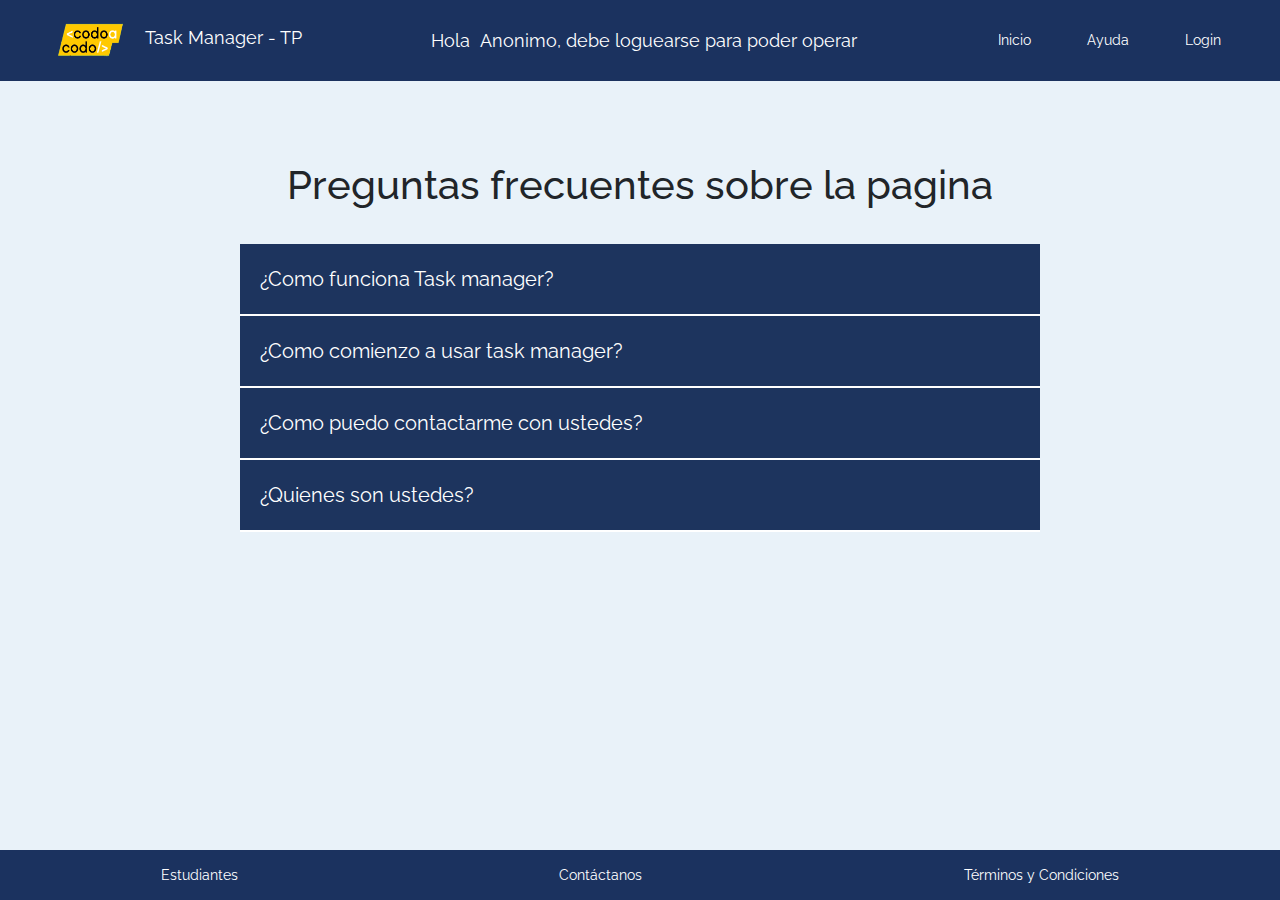
==== ayuda.html @ ba6dc9e6 "Add files via upload" ====
<!DOCTYPE html>
<html lang="en">

<head>
    <meta charset="UTF-8">
    <meta http-equiv="X-UA-Compatible" content="IE=edge">
    <meta name="viewport" content="width=device-width, initial-scale=1.0">

    <!-- Favicon -->
    <link rel="icon" type="image/png" sizes="32x32" href="./imagenes/iconos/favicon-32x32.png">

    <!-- font-awesome -->
    <link href="https://stackpath.bootstrapcdn.com/font-awesome/4.7.0/css/font-awesome.min.css" rel="stylesheet"
        integrity="sha384-wvfXpqpZZVQGK6TAh5PVlGOfQNHSoD2xbE+QkPxCAFlNEevoEH3Sl0sibVcOQVnN" crossorigin="anonymous">
    <script src="https://cdn.jsdelivr.net/npm/bootstrap@5.3.3/dist/js/bootstrap.bundle.min.js"
        integrity="sha384-YvpcrYf0tY3lHB60NNkmXc5s9fDVZLESaAA55NDzOxhy9GkcIdslK1eN7N6jIeHz"
        crossorigin="anonymous"></script>
    <!-- Estilos -->
    <link rel="stylesheet" href="./css/style.css">
    <link rel="stylesheet" href="./css/ayuda.css">
    <!-- Bootstrap CSS -->
    <link rel="stylesheet" href="https://cdn.jsdelivr.net/npm/bootstrap@4.3.1/dist/css/bootstrap.min.css"
        integrity="sha384-ggOyR0iXCbMQv3Xipma34MD+dH/1fQ784/j6cY/iJTQUOhcWr7x9JvoRxT2MZw1T" crossorigin="anonymous">
    <!-- jQuery -->
    <script src="https://ajax.googleapis.com/ajax/libs/jquery/3.5.1/jquery.min.js"></script>
    <script src="https://cdnjs.cloudflare.com/ajax/libs/font-awesome/6.5.2/css/all.min.css"
        data-mutate-approach="sync"></script>
    <link rel="stylesheet" href="https://cdnjs.cloudflare.com/ajax/libs/font-awesome/6.5.2/css/all.min.css">
    <title>Task Manager</title>
</head>

<body onload="mostrarNombre()">
    <header>
        <section>
            <div>
                <nav class="navbar navbar-expand-lg">
                    <div class="container-fluid">
                        <a class="navbar-brand" href="./index.html">
                            <img src="./imagenes/descarga.png" width="90" height="55">
                            <span class="titlePage">Task Manager - TP</span> </a>
                        <div class="titlePage" id="menu">Hola <span id="nombre"></span></div>
                        <div class=" navbar-toggler-right">
                            <div class="navbar-nav me-2">
                                <span><a class="nav-link" href="./index.html">Inicio</a></span>
                                <span><a class="nav-link" href="./ayuda.html">Ayuda</a></span>
                                <span id="sesionEstado"></span>
                            </div>
                        </div>
                    </div>
                </nav>
            </div>
        </section>
    </header>
    <main>

        <div class="contenedor-acordeon">
            <h2>Preguntas frecuentes sobre la pagina</h2>
            <div class="acordeon">
                <input type="radio" name="acordeon" id="btn-acordeon1"
                    class="btn-acordeon">
                <label for="btn-acordeon1">
                    ¿Como funciona Task manager?
                </label>
                <div class="contenido-acordeon">
                    <p>¡Bienvenido/a a nuestra sencilla página web para la
                        gestión de tareas grupales e individuales! Aquí puedes
                        crear tarjetas para informar a tus compañeros de equipo
                        sobre lo que estás trabajando o sobre las tareas que
                        necesitan realizar.</p>
                    <br>
                    <ol>
                        <!--en esta parte nose si poner imagenes o hacer un boton que no haga nada pero sirva como ejemplo -->
                        <li><p> 1) Para empezar, simplemente presiona el botón
                                'Crear Tarea'. <br>
                                <div>
                                    <img class="img"
                                    src="./imagenes/imagen2tp_Mesa de trabajo 1.png"
                                    alt>
                                </div>
                                <br>
                                <!--queria poner mas imagenes pero me falta esa parte de la web que no puedo ver-->
                                Luego podrás ingresar un título y
                                una
                                descripción de la tarea que estás asignando o
                                que
                                necesitas realizar.<br>
                            </p></li>
                        <li><p> 2) En la sección de usuarios, selecciona el
                                nombre
                                del usuario al que le estás asignando la
                                tarea</p></li>
                        <li><p> 3) En la sección de estado, podrás ver el
                                progreso
                                de la tarea: si está completada, en proceso o
                                aún sin asignar en caso de que no hayas
                                seleccionado a nadie.</p></li>
                        <li><p>¡Es así de simple! Comienza a organizar tus
                                tareas de manera eficiente y
                                colaborativa.</p></li>
                    </ol>
                </div>
            </div>
            <div class="acordeon">
                <input type="radio" name="acordeon" id="btn-acordeon2"
                    class="btn-acordeon">
                <label for="btn-acordeon2">
                    ¿Como comienzo a usar task manager?
                </label>
                <div class="contenido-acordeon">
                    <p>Para comenzar a utilizar Task Manager, sigue estos
                        sencillos pasos: </p>
                    <ol>
                        <li>1) Dirígete al menú y selecciona la opción
                            'Login'.</li>
                            <br>
                            <div>
                                <img class="img" src="./imagenes/imagen3tp_Mesa de trabajo 1_Mesa de trabajo 1.png" alt="#">
                            </div>
                            
                        <li>2) En la página de inicio de sesión, haz clic en
                            'Registro'.
                            <br>
                            <div>
                                <img class="img" src="./imagenes/imagen4tp_Mesa de trabajo 1.png" alt="#">
                            </div>
                            <br>
                             Esto te llevará directamente a un
                            formulario de registro.</li>
                            <div>
                                <img class="img" src="./imagenes/imagen5tp_Mesa de trabajo 1.png" alt="">

                            </div>
                        <li>3) Completa el formulario con tus datos y una vez
                            aceptado, regresa a la sección de login.</li>
                        <li>4) Ingresa tu nombre de usuario y contraseña en los
                            campos correspondientes.</li>
                        <li>5) Haz clic en el botón 'Entrar'.</li>
                        <li>6) ¡Listo! Ahora estarás listo/a para crear y
                            gestionar tus tareas.</li>
                    </ol>
                </div>
            </div>
            <div class="acordeon">
                <input type="radio" name="acordeon" id="btn-acordeon3"
                    class="btn-acordeon">
                <label for="btn-acordeon3">
                    ¿Como puedo contactarme con ustedes?
                </label>
                <div class="contenido-acordeon">
                    <p>Si deseas contactarnos por cualquier motivo, sigue estos
                        pasos: </p>
                    <ol>
                        <li>1) Desplázate hacia abajo hasta que encuentres el
                            apartado 'Contáctanos'.</li>
                        <li>2) Haz clic en esta sección y serás dirigido/a a un
                            formulario de contacto.</li>
                        <li>3) Completa el formulario con tu nombre, correo
                            electrónico y la razón por la que deseas
                            contactarnos.</li>
                    </ol>
                    <p>¡Estamos aquí para ayudarte! No dudes en contactarnos si
                        necesitas asistencia adicional o tienes alguna pregunta.
                        ¡Gracias por utilizar Task Manager!</p>
                </div>
            </div>
            <div class="acordeon">
                <input type="radio" name="acordeon" id="btn-acordeon4"
                    class="btn-acordeon">
                <label for="btn-acordeon4">
                    ¿Quienes son ustedes?
                </label>
                <div class="contenido-acordeon">
                    <p>nosotros somos un pequeño grupo de estudiantes
                        aprendiendo a programar. Para conocer más sobre nuestro
                        equipo, visita la sección 'Estudiantes' donde podrás ver
                        quiénes colaboramos en la creación de esta página.

                        ¡Estamos emocionados de tenerte a bordo! Si tienes
                        alguna pregunta o necesitas ayuda, no dudes en
                        contactarnos. ¡Gracias por utilizar Task Manager!</p>
                </div>
            </div>
        </div>

    </main>
    <footer class="footer">
        <a href="./estudiantes.html">Estudiantes</a>
        <a href="./contacto.html">Contáctanos</a>
        <a href="#">Términos y Condiciones</a>
    </footer>
    <!-- Datos de Sesion -->
    <script src="./js/sesiones.js"></script>
    <!-- Datos -->
    <script src="./js/usuarios.js"></script>
    <script>
        $(window).on('load', function () {
            actualizarEstadoSesion();
        });
    </script>
</body>

</html>
---- css/style.css ----
@media (max-width: 359px) {

    /*General*/
    .titlePage {
        display: none;
    }

    .nav-link a{
        display: none;
    }

    .container-2 h2 {
        font-size: 0.8rem;
    }

}

@media (min-width: 360px) and (max-width: 767px) {
    .info-CAC {
        display: flex;
        flex-direction: column;
        /* Cambiar la dirección del flexbox a columna en pantallas pequeñas */
    }

    .logo-cac-contacto {
        width: 70%;
        align-self: center;
        /* Centrar la imagen verticalmente en pantallas pequeñas */
        max-width: 70%;
        /* Reducir el tamaño de la imagen en pantallas pequeñas */
        order: -1;
        /* Cambiar el orden del elemento para que se posicione primero en pantallas pequeñas */
    }

    .datos-intro-cac {
        align-items: center;
        /* Centrar los elementos horizontalmente */
        text-align: center;
        margin: 3%;
    }

    /*General*/
    .titlePage {
        font-size: 10px;
    }

    .nav-link a{
        font-size: 30px;
    }

    .container-2 h2 {
        font-size: 1.2rem;
    }

}

@media (min-width: 768px) and (max-width: 1023px) {
    .info-CAC {
        display: flex;
        flex-direction: column;
        /* Cambiar la dirección del flexbox a columna en pantallas pequeñas */
    }

    .logo-cac-contacto {
        width: 70%;
        align-self: center;
        /* Centrar la imagen verticalmente en pantallas pequeñas */
        max-width: 70%;
        /* Reducir el tamaño de la imagen en pantallas pequeñas */
        order: -1;
        /* Cambiar el orden del elemento para que se posicione primero en pantallas pequeñas */
    }

    .datos-intro-cac {
        align-items: center;
        /* Centrar los elementos horizontalmente */
        text-align: center;
        margin: 3%;
    }
    
    /*General*/
    .titlePage {
        font-size: 10px;
    }

    .nav-link a{
        font-size: 50px;
    }

    .container-2 h2 {
        font-size: 1.6rem;
    }

}

@media (min-width: 1024px) {


    .container-2 h2 {
        font-size: 2rem;
    }

}


* {
    margin: 0;
    padding: 0;
    box-sizing: border-box;
}

:root {
    --bg-color: #e9f2f9;
    --primary-color: #1b325f;
    --secondary-color: #9cc4e4;
    --third-color: #3a89c9;
    --third-bis-color: #f26c4f;
}

/* *{
    font-family: "Roboto", sans-serif !important;
} */


button p {
    color: #fff;
}

a {
    text-decoration: none;
}

span {
    padding: 5px;
    display: inline-block;
}

/* estilo para el body */
body {
    display: flex;
    min-height: 100vh;
    flex-direction: column;
    background-color: var(--bg-color) !important;
    height: 100%;
    width: 100%;
}

html {
    height: 100%;
    width: 100%;
}

.buttonform {
    height: 40px;
    text-align: center;
    background-color: var(--third-color);
    color: #f0f0f0;
    border: 0;
    border-radius: 4px;
    cursor: pointer;
}

.navbar {
    background-color: var(--primary-color) !important;
}

.btn-primary {
    background-color: var(--third-color) !important;
    border: 0px !important;
    margin: 5px;
}

.btn-secondary {
    background-color: var(--third-bis-color) !important;
    border: 0px !important;
}

.card {
    box-sizing: border-box !important;
    padding: 0px !important;
}

/* Estilo para el contenedor */
.container {
    display: flex;
    justify-content: center;
    align-items: center;
    height: 100vh;
}

.centrar {
    margin: 0 auto;
    padding: 0 0.8em;
}

.Nombre {
    font-size: 20px;
    text-align: center;
    font-weight: bold;
}


.NombreWhite {
    font-size: 20px;
    text-align: left;
    color: white;
}

.Texto {
    font-size: 12px;
    text-align: justify;
    padding-bottom: 5%;
}

.TextoMd {
    font-size: 16px;
    text-align: justify;
}

.TextoCard {
    font-size: 12px;
    text-align: justify;
    padding: 12px;
    display: inline-block;
}

.TextoWhiteHeader {
    color: white;
    font-size: 15px;
    text-align: right;
    height: 50% !important;
    padding-right: 6%;
}

.TextoLeft {
    font-size: 12px;
    text-align: left;
}

.Abadged {
    --display: table-cell;
}

.TextMediano {
    font-size: 10px;
}

.fondoTexto {
    background-color: rgba(43, 42, 42, 0.945);
}

.TextoWhite {
    color: white;
    font-size: 13px;
    text-align: justify;
}

.navbar-expand-lg {
    background-color: rgb(65, 64, 64);
    justify-content: right;
}

.bottom {
    background-color: rgb(51, 77, 126);
    justify-content: center;
}

.bg-danger {
    color: white;
}

.bg-info {
    color: white;
}

.bg-secondary {
    color: white;
}

.titlePage {
    font-size: 18px;
    color: white;
}

.navbar a {
    color: white;
    font-size: 14px;
    justify-content: center;
    margin-right: 15px;
    margin-left: 15px;
    white-space: normal
}

.a:hover {
    transform: scale(1.05);
    font-size: 16px;
}

.navbar-brand:hover {
    color: var(--third-bis-color);
}

.nav-link:hover {
    color: var(--third-bis-color)
}

.imgBgHeader {
    filter: brightness(50%);
}

.btnHeader {
    display: inline-block;
    margin-right: 1px;
    font-size: 13px;
    margin-top: 10px;
}

/* Page Estudiantes */
.integrantes {
    text-align: center;
    font-size: medium;
    color: darkcyan;
}

.titulo {
    text-align: center;
    font-size: xx-large;
    color: darkcyan
}

/* Cards -  Estilo para la tarjeta */
.card {
    margin: 1em;
    width: 100%;
    background-color: lightgray;
    border-radius: 5px;
    box-shadow: 0 2px 5px rgba(0, 0, 0, 0.3);
}

/* Estilo para el cuerpo de la tarjeta */
.card-body {
    padding: 20px;
}

/* Estilo para el pie de la tarjeta */
.card-footer {
    text-align: center;
    padding: 10px;
    border-bottom-left-radius: 5px;
    border-bottom-right-radius: 5px;
}

.card:hover {
    transform: scale(1.02) translateZ(0);
    box-shadow: 0 10px 20px rgba(0, 0, 0, .12), 0 4px 8px rgba(0, 0, 0, .06);

    /* Opciones agregadas */
    backface-visibility: hidden;
    -webkit-font-smoothing: subpixel-antialiased;
}

.cardTask {
    border-radius: 16px;
    overflow: hidden;
    box-shadow: 0 5px 18px rgba(0, 0, 0, 0.6);
    cursor: pointer;
    transition: 0.5s;
    max-height: 470px;
    overflow-y: auto;
}

.cardTask:hover {
    --transform: translate(-0.1%, -0.1%);
    --animation: translate 2s linear;
    opacity: 1;
    transform: scale(1.02) translateZ(0);
    box-shadow: 0 10px 20px rgba(0, 0, 0, .12), 0 4px 8px rgba(0, 0, 0, .06);

    /* Opciones agregadas */
    backface-visibility: hidden;
    -webkit-font-smoothing: subpixel-antialiased;
}

.card-header {
    font-size: medium;
    text-align: center;
    font-weight: bold;
}



/* Estilo para el encabezado de la tarjeta 
        .card-header1 {
            text-align: center;
            color: white;
            background-color: red;
            padding: 10px;
            border-top-left-radius: 5px;
            border-top-right-radius: 5px;
        }
*/
.card-text-task {
    margin-bottom: 0;
    /* Esto quita el espacio debajo de cada línea */
}


.border-card {
    border-color: cornflowerblue;
}

.cardModal {
    margin: 1em;
    --width: 100%;
    border: 1rem;
    /* Cambiamos esto a 80% para móviles */
    background-color: beige;
    border-radius: 5px;
    --box-shadow: 0 2px 5px rgba(0, 0, 0, 0.3);
}

.fcontacto {
    width: 460px;
    height: auto;
    margin: auto;
    border-radius: 10px;
    padding-top: 30px;
    background-color: #fbfbfb;
    padding-left: 30px;
}

/* input {
    background-color: #fbfbfb;
    height: 40px;
    border-radius: 5px;
    border-style: solid;
    border-width: 1px;
    border-color: #F2F2F5;
    margin-top: 10px;
    padding-left: 10px;
    margin-bottom: 20px;
}

textarea {
    background-color: #fbfbfb;
    width: 405px;
    height: 150px;
    border-radius: 5px;
    border-style: solid;
    border-width: 1px;
    border-color: #F2F2F5;
    margin-top: 10px;
    padding-left: 10px;
    margin-bottom: 20px;
    padding-top: 15px;
}

label {
    display: block;
    float: center;
} */

#textVerde {
    color: green;
}

.card-warning {
    color: #000 !important;
    background-color: yellow !important;
}

.card-success {
    color: #fff !important;
    background-color: green !important;
}

.card-danger {
    color: #fff !important;
    /* background-color: RGBA(var(--bs-danger-rgb), var(--bs-bg-opacity, 1)) !important; */
    background-color: red !important;
}

/* Suplanta Boostrap*/
.boton-top {
    margin: 5px;
    justify-content: center;
    display: flex;
    flex-direction: row;
}

.boton {
    background-color:var(--third-color);
    border: 1px var(--third-color);
    padding: 10px;
    border-radius: 5px;
    cursor: pointer;
    text-align: center;
    --font-weight : bold ;
}

.boton:hover{
    color: white !important;
    border: 1px solid var(--secondary-color);
    transform: scale(1.00);
}

.boton-footer {
    background-color:var(--primary-color);
    border: 1px var(--primary-color);
    padding: 10px;
    margin-left: auto;
    margin-right: auto;
    cursor: pointer;
}

.boton-footer:hover{
    border: 1px solid var(--secondary-color);
    transform: scale(1.00);
}

.contenedorTarjetaUsuario {
    width: 100%;
    height: 100%;
    display: flex;
    flex-direction: row;
    flex-wrap: wrap;
    align-items: center;
    align-content: center;
    justify-content: center;
}

.tarjetaUsuario {
    background-color: whitesmoke;
    height: auto;
    width: 200px;
    margin: 5px;
    padding: 10px;
    text-align: center;
    border-radius: 5%;

}

.tarjeta-header {
    background-color: rgb(175, 203, 245);
    height: 40px;
    width: 100%;
    font-size: medium;
    text-align: center;
    font-weight: bold;
    text-justify: distribute;
    border-radius: 5% 0%;
    align-content: center;
}

/* Estilo para el cuerpo de la tarjeta */
.tarjeta-body {
    padding: 15% 5%;
    text-align: start;
    align-content: center;
}

.tarjeta-footer {
    background-color:lightgray;
    height: 40px;
    width: 100%;
    font-size: medium;
    text-align: center;
    font-weight: bold;
    text-justify: distribute;
    border-radius: 5% 0%;
    align-content: center;
}
.card-text-task {
    margin-bottom: 0;
    text-align: justify;
    font-size: 15px;
}

.card-header-PT {
    text-align: center;
    color: black;
    padding: 10px;
    border-top-left-radius: 5px;
    border-top-right-radius: 5px;
    padding: initial;
}

.footer {
    display: flex;
    flex-direction: row;
    flex-wrap: wrap;
    align-content: center;
    align-items: center;
    justify-content: center;
    margin-top: auto;
    position: static;
    bottom: 0;
    height: 50px;
    width: 100%;
    background-color: var(--primary-color) !important;
}

.footer a {
    color: white;
    cursor: pointer;
    font-size: 14px;
    text-decoration: none;
    margin-left: auto;
    margin-right: auto;
}

.footer a:hover {
    text-decoration: underline;
    color: var(--secondary-color) !important;
}

.lista-grupo{
    background-color: whitesmoke;
    height: auto;
    width: 200px;
    margin: 5px;
    padding: 10px;
    text-align: center;
    border-radius: 5%;
}

.dato-comentario {
    display: contents;
    margin: auto;
    color: grey;
    font-size: 10px;
    font-weight: bold;
}

.texto-comentario {
    margin: auto;
    color: green;
    font-size: 14px;
    font-weight: bold;
}

.label-comentario{
    margin: auto;
    color: black;
    font-size: 14px;
    font-weight: bold;
}

.flex-login-center {
    display: flex;
    flex-direction: column;
    justify-content: center;
}

.flex-login-center a {
    --color: white;
    cursor: pointer;
    font-size: 14px;
    text-decoration: none;
    margin-left: auto;
    margin-right: auto;
}

.flex-login-center  a:hover {
    text-decoration: underline;
    color: black;
}
---- css/ayuda.css ----
/**/
@import url('https://fonts.googleapis.com/css2?family=Raleway:wght@400;800&display=swap');
*{
    margin: 0;
    padding: 0;
    box-sizing: border-box;
    font-family: 'Raleway', sans-serif;
}
.contenedor-acordeon{
    width: 100%;
    max-width: 800px;
    margin: auto;
    margin-top: 80px;
}
.contenedor-acordeon h2{
    text-align: center;
    font-size: 40px;
    margin-bottom: 35px;
}
.acordeon{
    background: #ffff;
}
.acordeon label{
    display: block;
    padding: 20px;
    font-size: 20px;
    background: #1D345E;
    color: #ffff;
    cursor: pointer;
    margin-bottom: 2px;
    transition: all 300ms ease;
}
.acordeon label:hover{
    background: #FEC902;
}
.acordeon .contenido-acordeon{
    padding: 0px;
    margin: 0px 20px;
    max-height: 0px;
    overflow: auto;
    transition: all 300ms ease;
}
.btn-acordeon:checked ~ .contenido-acordeon{
    max-height: 600px;
    padding: 15px 0px;
}
.btn-acordeon{
    display: none;
}
.img {
    width: 200px;
}
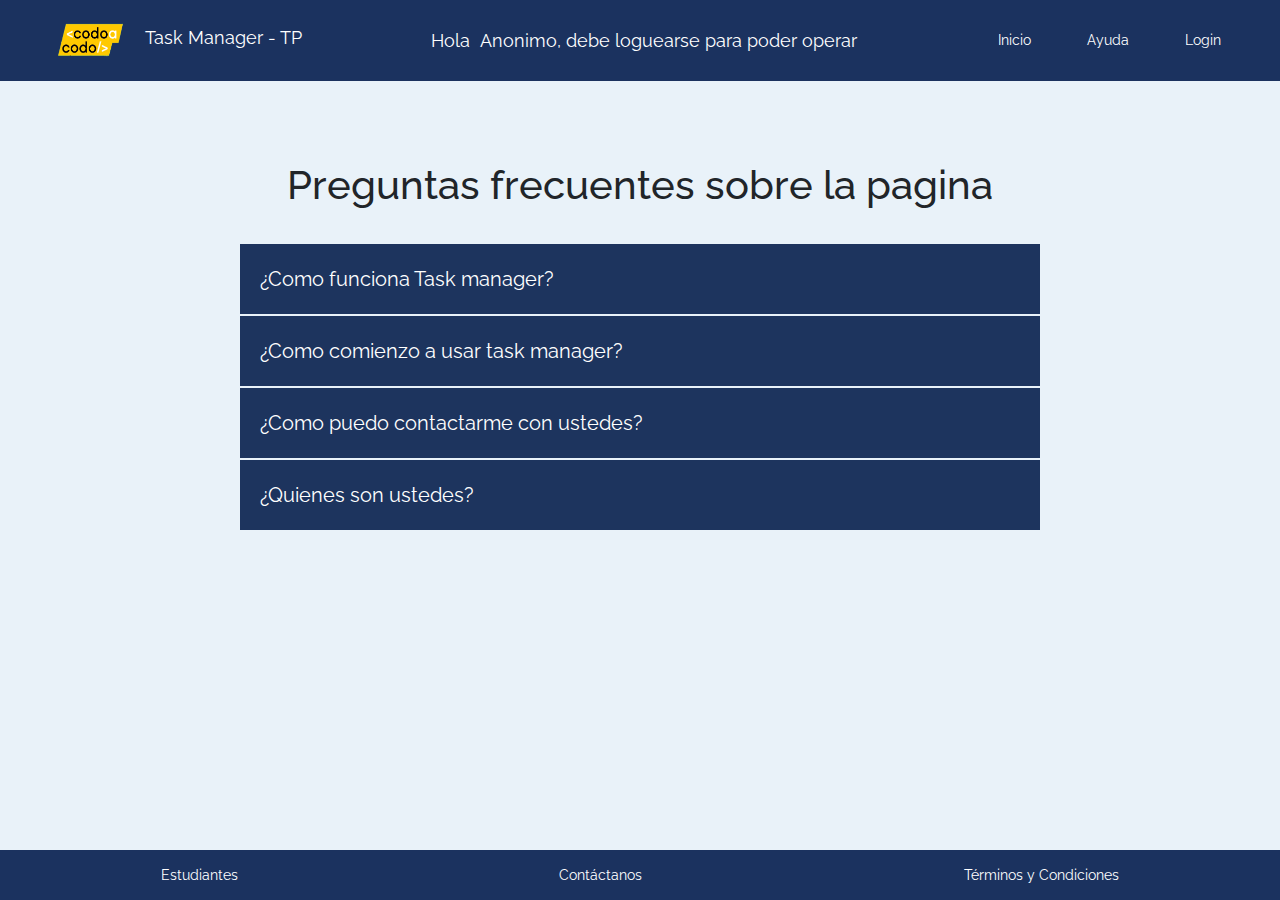
==== commit 5b0dd53a: "Add files via upload" ====
--- a/ayuda.html
+++ b/ayuda.html
@@ -56,7 +56,7 @@
         <div class="contenedor-acordeon">
             <h2>Preguntas frecuentes sobre la pagina</h2>
             <div class="acordeon">
-                <input type="radio" name="acordeon" id="btn-acordeon1"
+                <input type="checkbox" name="acordeon" id="btn-acordeon1"
                     class="btn-acordeon">
                 <label for="btn-acordeon1">
                     ¿Como funciona Task manager?
@@ -101,7 +101,7 @@
                 </div>
             </div>
             <div class="acordeon">
-                <input type="radio" name="acordeon" id="btn-acordeon2"
+                <input type="checkbox" name="acordeon" id="btn-acordeon2"
                     class="btn-acordeon">
                 <label for="btn-acordeon2">
                     ¿Como comienzo a usar task manager?
@@ -141,7 +141,7 @@
                 </div>
             </div>
             <div class="acordeon">
-                <input type="radio" name="acordeon" id="btn-acordeon3"
+                <input type="checkbox" name="acordeon" id="btn-acordeon3"
                     class="btn-acordeon">
                 <label for="btn-acordeon3">
                     ¿Como puedo contactarme con ustedes?
@@ -164,7 +164,7 @@
                 </div>
             </div>
             <div class="acordeon">
-                <input type="radio" name="acordeon" id="btn-acordeon4"
+                <input type="checkbox" name="acordeon" id="btn-acordeon4"
                     class="btn-acordeon">
                 <label for="btn-acordeon4">
                     ¿Quienes son ustedes?
@@ -197,6 +197,20 @@
             actualizarEstadoSesion();
         });
     </script>
+    <script>
+        const acordeonInputs = document.querySelectorAll('.acordeon input[type="checkbox"]');
+        acordeonInputs.forEach(input => {
+            input.addEventListener('click', () => {
+                if (input.checked) {
+                    acordeonInputs.forEach(otherInput => {
+                        if (otherInput !== input) {
+                            otherInput.checked = false;
+                        }
+                    });
+                }
+            });
+        });
+    </script>
 </body>
 
 </html>--- a/css/ayuda.css
+++ b/css/ayuda.css
@@ -49,4 +49,17 @@
 }
 .img {
     width: 200px;
+}
+
+/* e incluyendo esto al css  */
+.contenido-acordeon {
+    display: none;
+}
+
+.btn-acordeon:checked ~ .contenido-acordeon {
+    display: block;
+}
+
+.btn-acordeon:not(:checked) ~ .contenido-acordeon {
+    display: none;
 }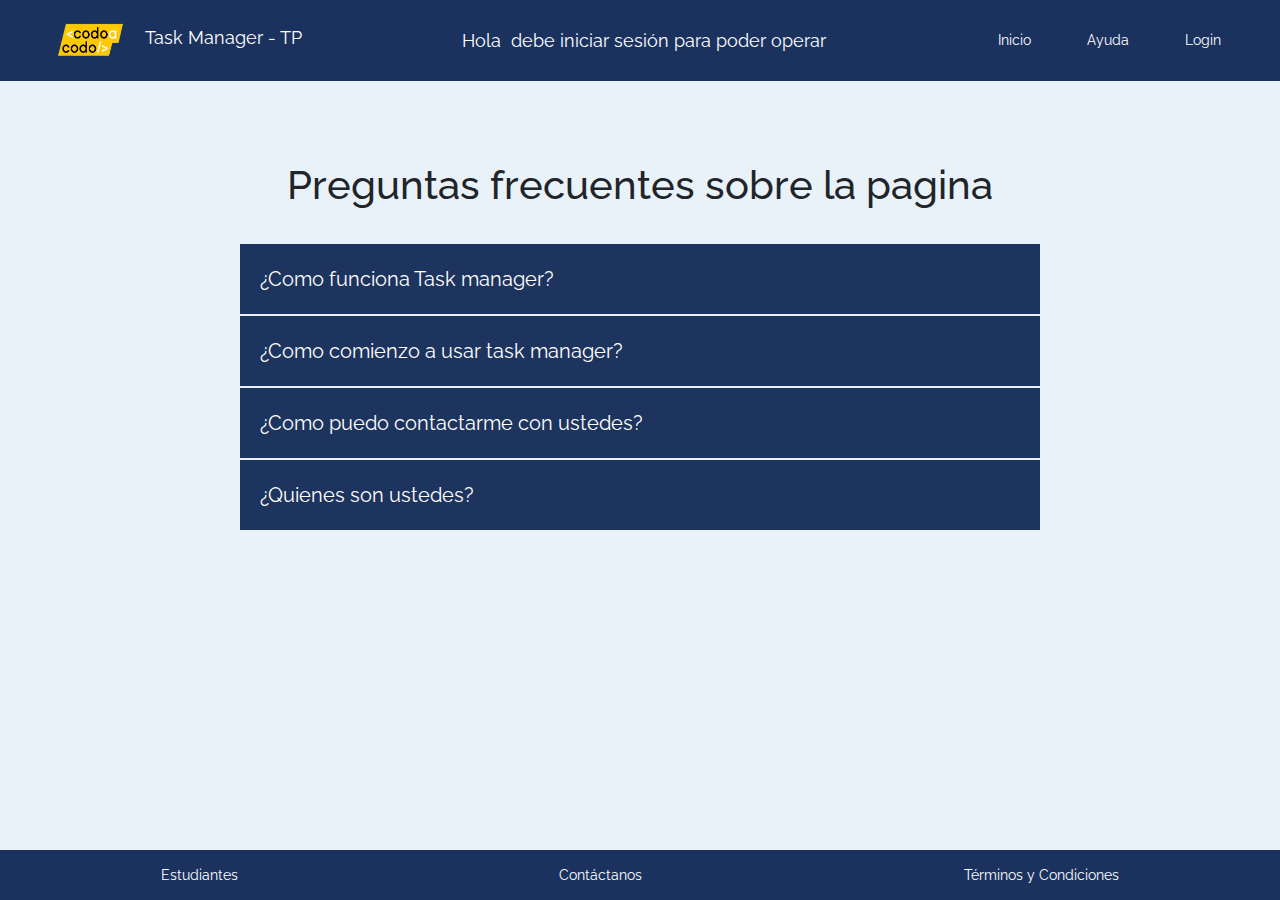
==== commit d6509da7: "Add files via upload" ====
--- a/ayuda.html
+++ b/ayuda.html
@@ -56,8 +56,7 @@
         <div class="contenedor-acordeon">
             <h2>Preguntas frecuentes sobre la pagina</h2>
             <div class="acordeon">
-                <input type="checkbox" name="acordeon" id="btn-acordeon1"
-                    class="btn-acordeon">
+                <input type="checkbox" name="acordeon" id="btn-acordeon1" class="btn-acordeon">
                 <label for="btn-acordeon1">
                     ¿Como funciona Task manager?
                 </label>
@@ -70,39 +69,44 @@
                     <br>
                     <ol>
                         <!--en esta parte nose si poner imagenes o hacer un boton que no haga nada pero sirva como ejemplo -->
-                        <li><p> 1) Para empezar, simplemente presiona el botón
+                        <li>
+                            <p> 1) Para empezar, simplemente presiona el botón
                                 'Crear Tarea'. <br>
-                                <div>
-                                    <img class="img"
-                                    src="./imagenes/imagen2tp_Mesa de trabajo 1.png"
-                                    alt>
-                                </div>
-                                <br>
-                                <!--queria poner mas imagenes pero me falta esa parte de la web que no puedo ver-->
-                                Luego podrás ingresar un título y
-                                una
-                                descripción de la tarea que estás asignando o
-                                que
-                                necesitas realizar.<br>
-                            </p></li>
-                        <li><p> 2) En la sección de usuarios, selecciona el
+                            <div>
+                                <img class="img" src="./imagenes/imagen2tp_Mesa de trabajo 1.png" alt>
+                            </div>
+                            <br>
+                            <!--queria poner mas imagenes pero me falta esa parte de la web que no puedo ver-->
+                            Luego podrás ingresar un título y
+                            una
+                            descripción de la tarea que estás asignando o
+                            que
+                            necesitas realizar.<br>
+                            </p>
+                        </li>
+                        <li>
+                            <p> 2) En la sección de usuarios, selecciona el
                                 nombre
                                 del usuario al que le estás asignando la
-                                tarea</p></li>
-                        <li><p> 3) En la sección de estado, podrás ver el
+                                tarea</p>
+                        </li>
+                        <li>
+                            <p> 3) En la sección de estado, podrás ver el
                                 progreso
                                 de la tarea: si está completada, en proceso o
                                 aún sin asignar en caso de que no hayas
-                                seleccionado a nadie.</p></li>
-                        <li><p>¡Es así de simple! Comienza a organizar tus
+                                seleccionado a nadie.</p>
+                        </li>
+                        <li>
+                            <p>¡Es así de simple! Comienza a organizar tus
                                 tareas de manera eficiente y
-                                colaborativa.</p></li>
+                                colaborativa.</p>
+                        </li>
                     </ol>
                 </div>
             </div>
             <div class="acordeon">
-                <input type="checkbox" name="acordeon" id="btn-acordeon2"
-                    class="btn-acordeon">
+                <input type="checkbox" name="acordeon" id="btn-acordeon2" class="btn-acordeon">
                 <label for="btn-acordeon2">
                     ¿Como comienzo a usar task manager?
                 </label>
@@ -112,11 +116,11 @@
                     <ol>
                         <li>1) Dirígete al menú y selecciona la opción
                             'Login'.</li>
-                            <br>
-                            <div>
-                                <img class="img" src="./imagenes/imagen3tp_Mesa de trabajo 1_Mesa de trabajo 1.png" alt="#">
-                            </div>
-                            
+                        <br>
+                        <div>
+                            <img class="img" src="./imagenes/imagen3tp_Mesa de trabajo 1_Mesa de trabajo 1.png" alt="#">
+                        </div>
+
                         <li>2) En la página de inicio de sesión, haz clic en
                             'Registro'.
                             <br>
@@ -124,12 +128,13 @@
                                 <img class="img" src="./imagenes/imagen4tp_Mesa de trabajo 1.png" alt="#">
                             </div>
                             <br>
-                             Esto te llevará directamente a un
-                            formulario de registro.</li>
-                            <div>
-                                <img class="img" src="./imagenes/imagen5tp_Mesa de trabajo 1.png" alt="">
-
-                            </div>
+                            Esto te llevará directamente a un
+                            formulario de registro.
+                        </li>
+                        <div>
+                            <img class="img" src="./imagenes/imagen5tp_Mesa de trabajo 1.png" alt="">
+
+                        </div>
                         <li>3) Completa el formulario con tus datos y una vez
                             aceptado, regresa a la sección de login.</li>
                         <li>4) Ingresa tu nombre de usuario y contraseña en los
@@ -141,8 +146,7 @@
                 </div>
             </div>
             <div class="acordeon">
-                <input type="checkbox" name="acordeon" id="btn-acordeon3"
-                    class="btn-acordeon">
+                <input type="checkbox" name="acordeon" id="btn-acordeon3" class="btn-acordeon">
                 <label for="btn-acordeon3">
                     ¿Como puedo contactarme con ustedes?
                 </label>
@@ -164,8 +168,7 @@
                 </div>
             </div>
             <div class="acordeon">
-                <input type="checkbox" name="acordeon" id="btn-acordeon4"
-                    class="btn-acordeon">
+                <input type="checkbox" name="acordeon" id="btn-acordeon4" class="btn-acordeon">
                 <label for="btn-acordeon4">
                     ¿Quienes son ustedes?
                 </label>
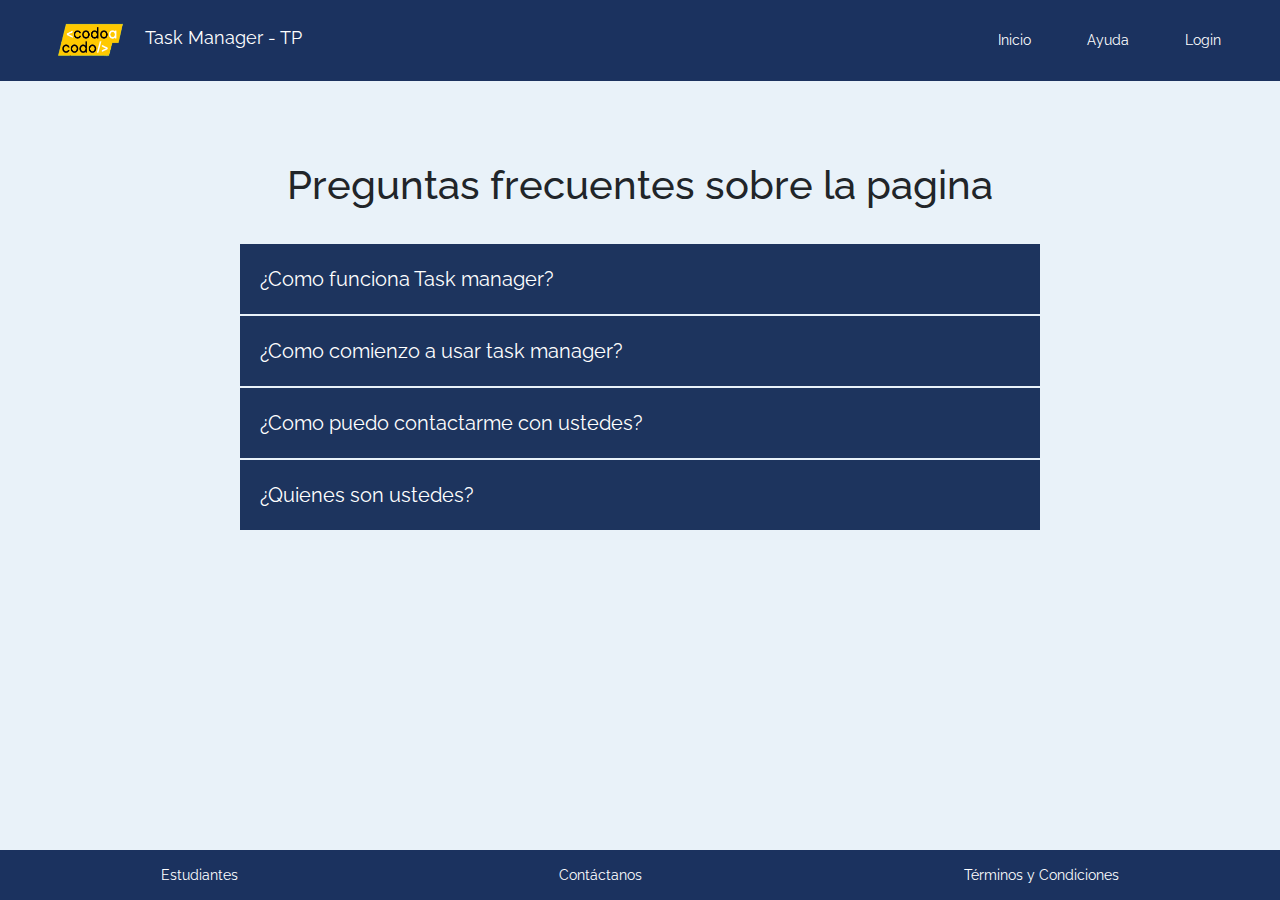
==== commit aa3cd322: "Add files via upload" ====
--- a/ayuda.html
+++ b/ayuda.html
@@ -7,7 +7,7 @@
     <meta name="viewport" content="width=device-width, initial-scale=1.0">
 
     <!-- Favicon -->
-    <link rel="icon" type="image/png" sizes="32x32" href="./imagenes/iconos/favicon-32x32.png">
+    <link rel="icon" type="image/png" sizes="32x32" href="./img/iconos/favicon-32x32.png">
 
     <!-- font-awesome -->
     <link href="https://stackpath.bootstrapcdn.com/font-awesome/4.7.0/css/font-awesome.min.css" rel="stylesheet"
@@ -29,16 +29,16 @@
     <title>Task Manager</title>
 </head>
 
-<body onload="mostrarNombre()">
+<body>
     <header>
         <section>
             <div>
                 <nav class="navbar navbar-expand-lg">
                     <div class="container-fluid">
                         <a class="navbar-brand" href="./index.html">
-                            <img src="./imagenes/descarga.png" width="90" height="55">
+                            <img src="./img/descarga.png" width="90" height="55" alt="Logo">
                             <span class="titlePage">Task Manager - TP</span> </a>
-                        <div class="titlePage" id="menu">Hola <span id="nombre"></span></div>
+                        <!-- <div class="titlePage" id="menu">Hola <span id="nombre"></span></div> -->
                         <div class=" navbar-toggler-right">
                             <div class="navbar-nav me-2">
                                 <span><a class="nav-link" href="./index.html">Inicio</a></span>
@@ -73,7 +73,7 @@
                             <p> 1) Para empezar, simplemente presiona el botón
                                 'Crear Tarea'. <br>
                             <div>
-                                <img class="img" src="./imagenes/imagen2tp_Mesa de trabajo 1.png" alt>
+                                <img class="img" src="./img/imagen2tp_Mesa de trabajo 1.png" alt="">
                             </div>
                             <br>
                             <!--queria poner mas imagenes pero me falta esa parte de la web que no puedo ver-->
@@ -118,21 +118,21 @@
                             'Login'.</li>
                         <br>
                         <div>
-                            <img class="img" src="./imagenes/imagen3tp_Mesa de trabajo 1_Mesa de trabajo 1.png" alt="#">
+                            <img class="img" src="./img/imagen3tp_Mesa de trabajo 1_Mesa de trabajo 1.png" alt="">
                         </div>
 
                         <li>2) En la página de inicio de sesión, haz clic en
                             'Registro'.
                             <br>
                             <div>
-                                <img class="img" src="./imagenes/imagen4tp_Mesa de trabajo 1.png" alt="#">
+                                <img class="img" src="./img/imagen4tp_Mesa de trabajo 1.png" alt="">
                             </div>
                             <br>
                             Esto te llevará directamente a un
                             formulario de registro.
                         </li>
                         <div>
-                            <img class="img" src="./imagenes/imagen5tp_Mesa de trabajo 1.png" alt="">
+                            <img class="img" src="./img/imagen5tp_Mesa de trabajo 1.png" alt="">
 
                         </div>
                         <li>3) Completa el formulario con tus datos y una vez
@@ -189,7 +189,7 @@
     <footer class="footer">
         <a href="./estudiantes.html">Estudiantes</a>
         <a href="./contacto.html">Contáctanos</a>
-        <a href="#">Términos y Condiciones</a>
+        <a href="#" id="openTerms">Términos y Condiciones</a>
     </footer>
     <!-- Datos de Sesion -->
     <script src="./js/sesiones.js"></script>
@@ -214,6 +214,8 @@
             });
         });
     </script>
+    <!-- Terminos y condiciones -->
+    <script src="./js/terms.js"></script>
 </body>
 
 </html>--- a/css/style.css
+++ b/css/style.css
@@ -5,7 +5,7 @@
         display: none;
     }
 
-    .nav-link a{
+    .nav-link a {
         display: none;
     }
 
@@ -44,7 +44,7 @@
         font-size: 10px;
     }
 
-    .nav-link a{
+    .nav-link a {
         font-size: 30px;
     }
 
@@ -77,13 +77,13 @@
         text-align: center;
         margin: 3%;
     }
-    
+
     /*General*/
     .titlePage {
         font-size: 10px;
     }
 
-    .nav-link a{
+    .nav-link a {
         font-size: 50px;
     }
 
@@ -414,7 +414,7 @@
     --width: 100%;
     border: 1rem;
     /* Cambiamos esto a 80% para móviles */
-    background-color: beige;
+    background-color: var(--bg-color);
     border-radius: 5px;
     --box-shadow: 0 2px 5px rgba(0, 0, 0, 0.3);
 }
@@ -489,23 +489,25 @@
 }
 
 .boton {
-    background-color:var(--third-color);
+    background-color: var(--third-color);
+    color: #f0f0f0;
     border: 1px var(--third-color);
+    margin: 10px;
     padding: 10px;
     border-radius: 5px;
     cursor: pointer;
     text-align: center;
-    --font-weight : bold ;
-}
-
-.boton:hover{
+    --font-weight: bold;
+}
+
+.boton:hover {
     color: white !important;
     border: 1px solid var(--secondary-color);
     transform: scale(1.00);
 }
 
 .boton-footer {
-    background-color:var(--primary-color);
+    background-color: var(--primary-color);
     border: 1px var(--primary-color);
     padding: 10px;
     margin-left: auto;
@@ -513,7 +515,7 @@
     cursor: pointer;
 }
 
-.boton-footer:hover{
+.boton-footer:hover {
     border: 1px solid var(--secondary-color);
     transform: scale(1.00);
 }
@@ -560,7 +562,7 @@
 }
 
 .tarjeta-footer {
-    background-color:lightgray;
+    background-color: lightgray;
     height: 40px;
     width: 100%;
     font-size: medium;
@@ -570,6 +572,7 @@
     border-radius: 5% 0%;
     align-content: center;
 }
+
 .card-text-task {
     margin-bottom: 0;
     text-align: justify;
@@ -585,8 +588,9 @@
     padding: initial;
 }
 
-.footer {
-    display: flex;
+/* .footer {
+    display: flex;
+    padding: 1em 0;
     flex-direction: row;
     flex-wrap: wrap;
     align-content: center;
@@ -595,6 +599,18 @@
     margin-top: auto;
     position: static;
     bottom: 0;
+    height: 50px;
+    width: 100%;
+    background-color: var(--primary-color) !important;
+} */
+
+.footer {
+    display: flex;
+    padding: 1em 0;
+    align-content: center;
+    align-items: center;
+    justify-content: center;
+    margin-top: auto;
     height: 50px;
     width: 100%;
     background-color: var(--primary-color) !important;
@@ -610,11 +626,11 @@
 }
 
 .footer a:hover {
-    text-decoration: underline;
+    text-decoration: none;
     color: var(--secondary-color) !important;
 }
 
-.lista-grupo{
+.lista-grupo {
     background-color: whitesmoke;
     height: auto;
     width: 200px;
@@ -639,7 +655,7 @@
     font-weight: bold;
 }
 
-.label-comentario{
+.label-comentario {
     margin: auto;
     color: black;
     font-size: 14px;
@@ -661,7 +677,23 @@
     margin-right: auto;
 }
 
-.flex-login-center  a:hover {
+.flex-login-center a:hover {
     text-decoration: underline;
     color: black;
-}+}
+
+.iframeCAC {
+    display: flex;
+    justify-content: center;
+    align-items: center;
+}
+
+.terms {
+    background: var(--bg-color);
+    font-family: "Roboto", sans-serif;
+    font-size: small;
+    margin: 20px;
+    text-align: left;
+    
+}
+
